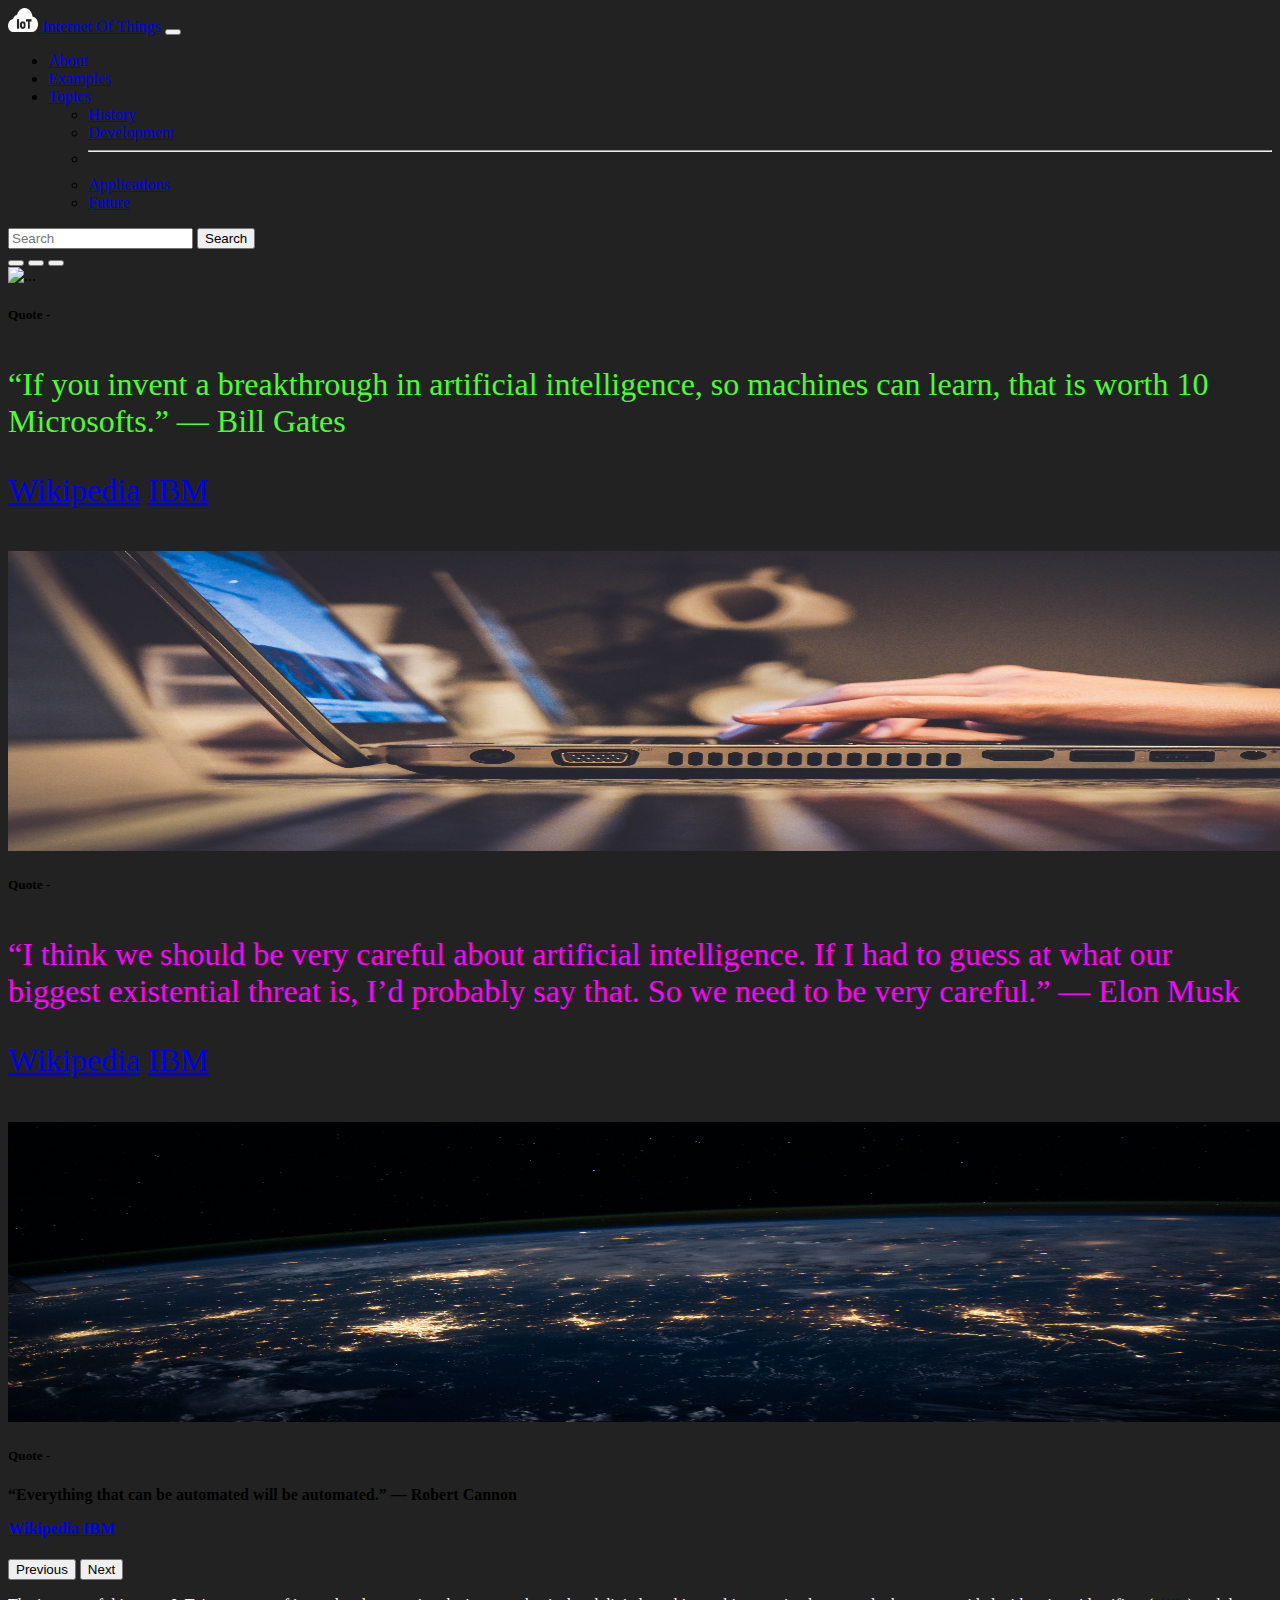
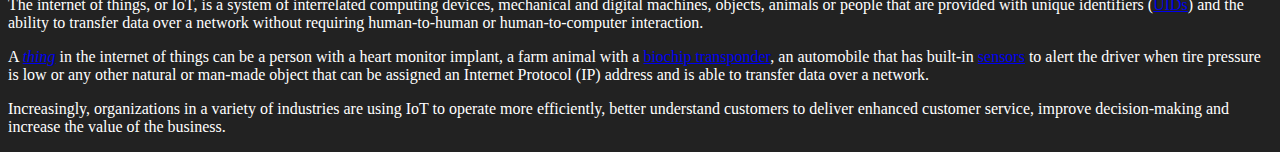
==== about.html @ 465ebd44 "NEW: Update wepgages to use Bootstrap" ====
<!doctype html>
<html lang="en">
    <head>
        <meta charset="utf-8">
        <meta name="viewport" content="width=device-width, initial-scale=1">
        <title>Bootstrap demo</title>
        <link
            href="https://cdn.jsdelivr.net/npm/bootstrap@5.3.0-alpha1/dist/css/bootstrap.min.css"
            rel="stylesheet"
            integrity="sha384-GLhlTQ8iRABdZLl6O3oVMWSktQOp6b7In1Zl3/Jr59b6EGGoI1aFkw7cmDA6j6gD"
            crossorigin="anonymous">
    </head>
    <body>
        <link rel="stylesheet" href="./css/styles.css">
        <!-- navbar -->
        <nav class="navbar navbar-expand-lg bg-body-tertiary"
            data-bs-theme="dark">
            <div class="container-fluid">
                <a class="navbar-brand" href="/index.html">
                    <img src="/iot logo.png" alt="Logo" width="30" height="24"
                        class="d-inline-block align-text-top">

                    Internet Of Things</a>

                <button class="navbar-toggler" type="button"
                    data-bs-toggle="collapse"
                    data-bs-target="#navbarSupportedContent"
                    aria-controls="navbarSupportedContent" aria-expanded="false"
                    aria-label="Toggle navigation">
                    <span class="navbar-toggler-icon"></span>
                </button>
                <div class="collapse navbar-collapse"
                    id="navbarSupportedContent">
                    <ul class="navbar-nav me-auto mb-2 mb-lg-0">
                        <li class="nav-item">
                            <a class="nav-link active" aria-current="page"
                                href="/about.html">About</a>
                        </li>
                        <li class="nav-item">
                            <a class="nav-link" href="#">Examples</a>
                        </li>
                        <li class="nav-item dropdown">
                            <a class="nav-link dropdown-toggle"
                                href="/examples.html"
                                role="button" data-bs-toggle="dropdown"
                                aria-expanded="false">
                                Topics
                            </a>
                            <ul class="dropdown-menu">
                                <li><a class="dropdown-item"
                                        href="/history.html">History</a></li>
                                <li><a class="dropdown-item"
                                        href="/development.html">Development</a></li>
                                <li><hr class="dropdown-divider"></li>
                                <li><a class="dropdown-item"
                                        href="/applications.html">Applications</a></li>
                                <li><a class="dropdown-item"
                                        href="/future.html">Future</a></li>
                            </ul>
                        </li>

                    </ul>
                    <form class="d-flex" role="search">
                        <input class="form-control me-2" type="search"
                            placeholder="Search" aria-label="Search">
                        <button class="btn btn-success" type="submit">Search</button>
                    </form>
                </div>
            </div>
        </nav>
        <div id="carouselExampleCaptions" class="carousel slide">
            <div class="carousel-indicators">
                <button type="button" data-bs-target="#carouselExampleCaptions"
                    data-bs-slide-to="0" class="active" aria-current="true"
                    aria-label="Slide 1"></button>
                <button type="button" data-bs-target="#carouselExampleCaptions"
                    data-bs-slide-to="1" aria-label="Slide 2"></button>
                <button type="button" data-bs-target="#carouselExampleCaptions"
                    data-bs-slide-to="2" aria-label="Slide 3"></button>
            </div>


            <div class="carousel-inner">
                <div class="carousel-item active">
                    <img src="./chipset.jpg" class="d-block w-100" alt="..."
                        width="1400" height="300">
                    <div class="carousel-caption d-none d-md-block">
                        <h5 >Quote -</h5>
                        <h4 style="color:rgb(73, 255, 45); font: 2em cursive;" >“If you invent a breakthrough in artificial intelligence, so machines can learn, that is worth 10 Microsofts.” — Bill Gates</p>
                        <a class="btn btn-danger"
                            href="https://en.wikipedia.org/wiki/Internet_of_things"
                            role="button">Wikipedia</a>
                        <a class="btn btn-success"
                            href="https://www.ibm.com/blogs/internet-of-things/what-is-the-iot/"
                            role="button">IBM</a>

                    </div>
                </div>
                <div class="carousel-item">
                    <img src="./laptop.jpg" class="d-block w-100" alt="..."
                        width="1400" height="300">
                    <div class="carousel-caption d-none d-md-block">
                        <h5>Quote - </h5>
                        <h4 style="color:rgb(255, 3, 255); font: 2em cursive;">“I think we should be very careful about artificial intelligence. If I had to guess at what our biggest existential threat is, I’d probably say that. So we need to be very careful.” — Elon Musk</p>
                            <a class="btn btn-danger"
                            href="https://en.wikipedia.org/wiki/Internet_of_things"
                            role="button">Wikipedia</a>
                        <a class="btn btn-success"
                            href="https://www.ibm.com/blogs/internet-of-things/what-is-the-iot/"
                            role="button">IBM</a>
                    </div>
                </div>
                <div class="carousel-item">
                    <img src="./nasa.jpg" class="d-block w-100" alt="..."
                        width="1400" height="300">
                    <div class="carousel-caption d-none d-md-block">
                        <h5>Quote -</h5>
                        <h4>“Everything that can be automated will be automated.” — Robert Cannon</p>
                            <a class="btn btn-danger"
                            href="https://en.wikipedia.org/wiki/Internet_of_things"
                            role="button">Wikipedia</a>
                        <a class="btn btn-success"
                            href="https://www.ibm.com/blogs/internet-of-things/what-is-the-iot/"
                            role="button">IBM</a>
                    </div>
                </div>
            </div>
            <button class="carousel-control-prev" type="button"
                data-bs-target="#carouselExampleCaptions" data-bs-slide="prev">
                <span class="carousel-control-prev-icon" aria-hidden="true"></span>
                <span class="visually-hidden">Previous</span>
            </button>
            <button class="carousel-control-next" type="button"
                data-bs-target="#carouselExampleCaptions" data-bs-slide="next">
                <span class="carousel-control-next-icon" aria-hidden="true"></span>
                <span class="visually-hidden">Next</span>
            </button>
        </div>
        <!-- bg -->
        <p style="color:white">The internet of things, or IoT, is a system of
            interrelated computing devices, mechanical and digital machines,
            objects, animals or people that are provided with unique identifiers
            (<a
                href="https://internetofthingsagenda.techtarget.com/definition/unique-identifier-UID">UIDs</a>)
            and the ability to transfer data over a network without requiring
            human-to-human or human-to-computer interaction.</p>
        <p style="color:white">A <em><a
                    href="https://internetofthingsagenda.techtarget.com/definition/thing-in-the-Internet-of-Things">thing</a></em>
            in the internet of things can be a person with a heart monitor
            implant, a farm animal with a <a
                href="https://internetofthingsagenda.techtarget.com/definition/injectable-ID-chip-biochip-transponder">biochip
                transponder</a>, an automobile that has built-in <a
                href="https://www.techtarget.com/whatis/definition/sensor">sensors</a>
            to alert the driver when tire pressure is low or any other natural
            or man-made object that can be assigned an Internet Protocol (IP)
            address and is able to transfer data over a network.</p>
        <p style="color:white">Increasingly, organizations in a variety of
            industries are using IoT to operate more efficiently, better
            understand customers to deliver enhanced customer service, improve
            decision-making and increase the value of the business.</p>
        <script
            src="https://cdn.jsdelivr.net/npm/bootstrap@5.3.0-alpha1/dist/js/bootstrap.bundle.min.js"
            integrity="sha384-w76AqPfDkMBDXo30jS1Sgez6pr3x5MlQ1ZAGC+nuZB+EYdgRZgiwxhTBTkF7CXvN"
            crossorigin="anonymous"></script>
    </body>
</html>
---- css/styles.css ----
body {
	background-color: #222;
  }
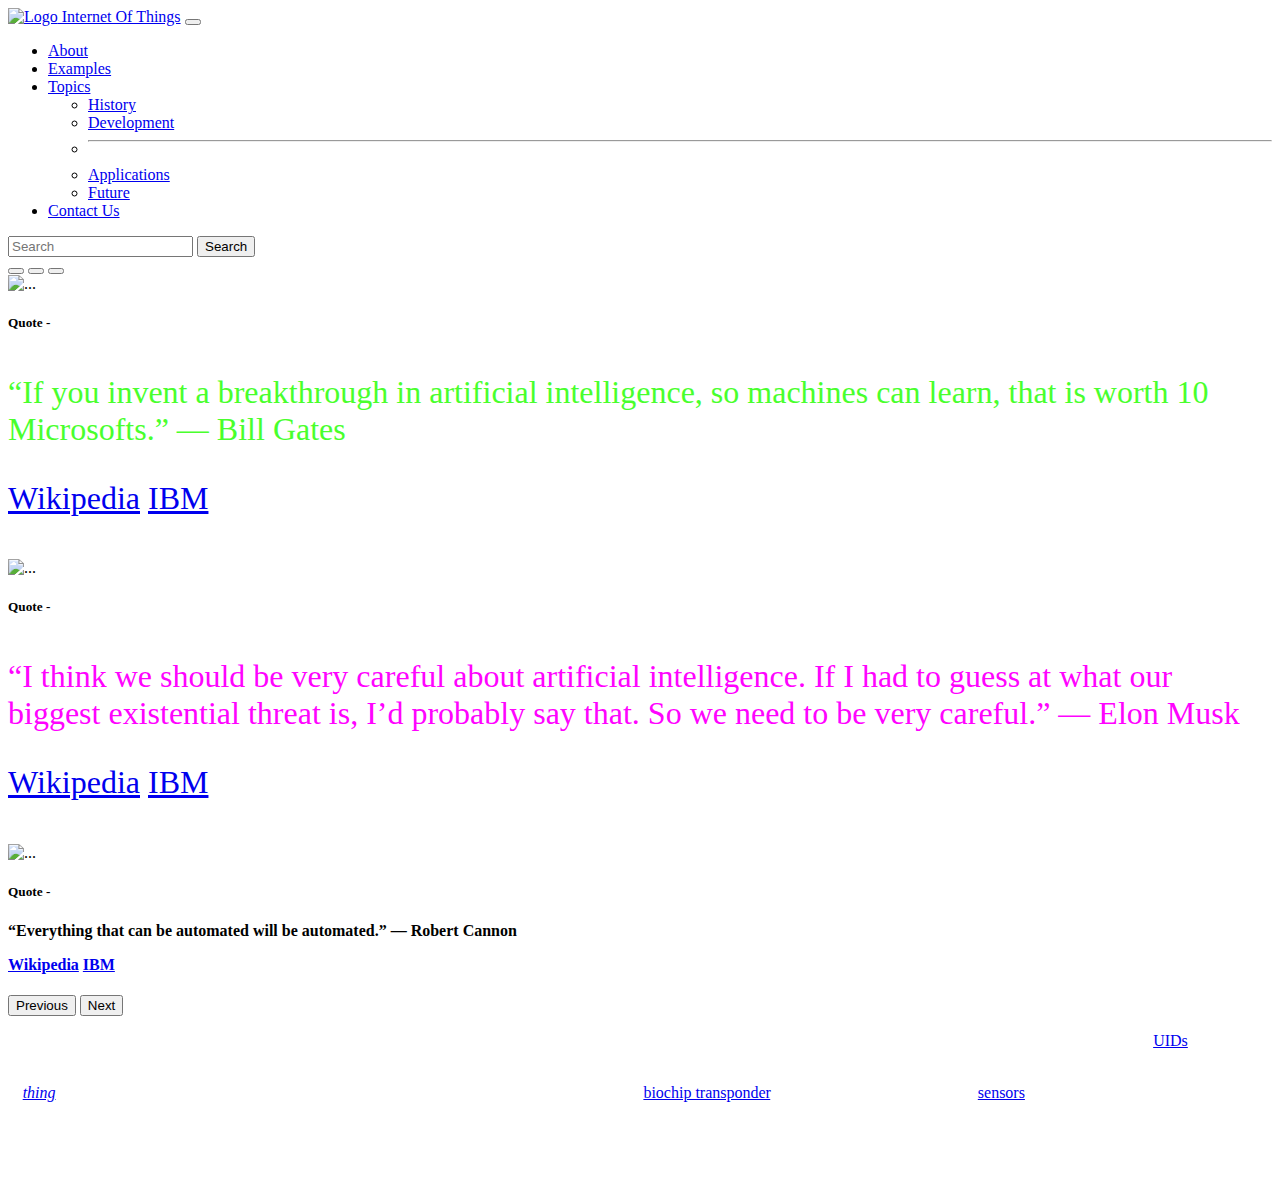
==== commit e3b95d01: "NEW: Fixed errors  on applications images and broken URLs" ====
--- a/about.html
+++ b/about.html
@@ -11,13 +11,14 @@
             crossorigin="anonymous">
     </head>
     <body>
-        <link rel="stylesheet" href="./css/styles.css">
+        <link rel="stylesheet" href="./resources/css/styles.css">
+        <!-- navbar -->
         <!-- navbar -->
         <nav class="navbar navbar-expand-lg bg-body-tertiary"
             data-bs-theme="dark">
             <div class="container-fluid">
-                <a class="navbar-brand" href="/index.html">
-                    <img src="/iot logo.png" alt="Logo" width="30" height="24"
+                <a class="navbar-brand" href="./index.html">
+                    <img src="./resources/images/iot logo.png" alt="Logo" width="30" height="24"
                         class="d-inline-block align-text-top">
 
                     Internet Of Things</a>
@@ -34,36 +35,41 @@
                     <ul class="navbar-nav me-auto mb-2 mb-lg-0">
                         <li class="nav-item">
                             <a class="nav-link active" aria-current="page"
-                                href="/about.html">About</a>
+                                href="./about.html">About</a>
                         </li>
                         <li class="nav-item">
-                            <a class="nav-link" href="#">Examples</a>
+                            <a class="nav-link" href="./examples.html">Examples</a>
                         </li>
                         <li class="nav-item dropdown">
                             <a class="nav-link dropdown-toggle"
-                                href="/examples.html"
+                                href="#"
                                 role="button" data-bs-toggle="dropdown"
                                 aria-expanded="false">
                                 Topics
                             </a>
+                            
                             <ul class="dropdown-menu">
                                 <li><a class="dropdown-item"
-                                        href="/history.html">History</a></li>
+                                        href="./development.html">History</a></li>
                                 <li><a class="dropdown-item"
-                                        href="/development.html">Development</a></li>
+                                        href="./examples.html">Development</a></li>
                                 <li><hr class="dropdown-divider"></li>
                                 <li><a class="dropdown-item"
-                                        href="/applications.html">Applications</a></li>
+                                        href="./applications.html">Applications</a></li>
                                 <li><a class="dropdown-item"
-                                        href="/future.html">Future</a></li>
+                                        href="./future.html">Future</a></li>
                             </ul>
+                          </li><li class="nav-item">
+                            <a class="nav-link" href="./contact.html">Contact Us</a>
                         </li>
-
+                    
+                        
                     </ul>
+                    
                     <form class="d-flex" role="search">
                         <input class="form-control me-2" type="search"
                             placeholder="Search" aria-label="Search">
-                        <button class="btn btn-success" type="submit">Search</button>
+                        <button class="btn btn-outline-success" type="submit">Search</button>
                     </form>
                 </div>
             </div>
@@ -82,7 +88,7 @@
 
             <div class="carousel-inner">
                 <div class="carousel-item active">
-                    <img src="./chipset.jpg" class="d-block w-100" alt="..."
+                    <img src="./resources/images/chipset.jpg" class="d-block w-100" alt="..."
                         width="1400" height="300">
                     <div class="carousel-caption d-none d-md-block">
                         <h5 >Quote -</h5>
@@ -97,7 +103,7 @@
                     </div>
                 </div>
                 <div class="carousel-item">
-                    <img src="./laptop.jpg" class="d-block w-100" alt="..."
+                    <img src="./resources/images/laptop.jpg" class="d-block w-100" alt="..."
                         width="1400" height="300">
                     <div class="carousel-caption d-none d-md-block">
                         <h5>Quote - </h5>
@@ -111,7 +117,7 @@
                     </div>
                 </div>
                 <div class="carousel-item">
-                    <img src="./nasa.jpg" class="d-block w-100" alt="..."
+                    <img src="./resources/images/nasa.jpg" class="d-block w-100" alt="..."
                         width="1400" height="300">
                     <div class="carousel-caption d-none d-md-block">
                         <h5>Quote -</h5>
